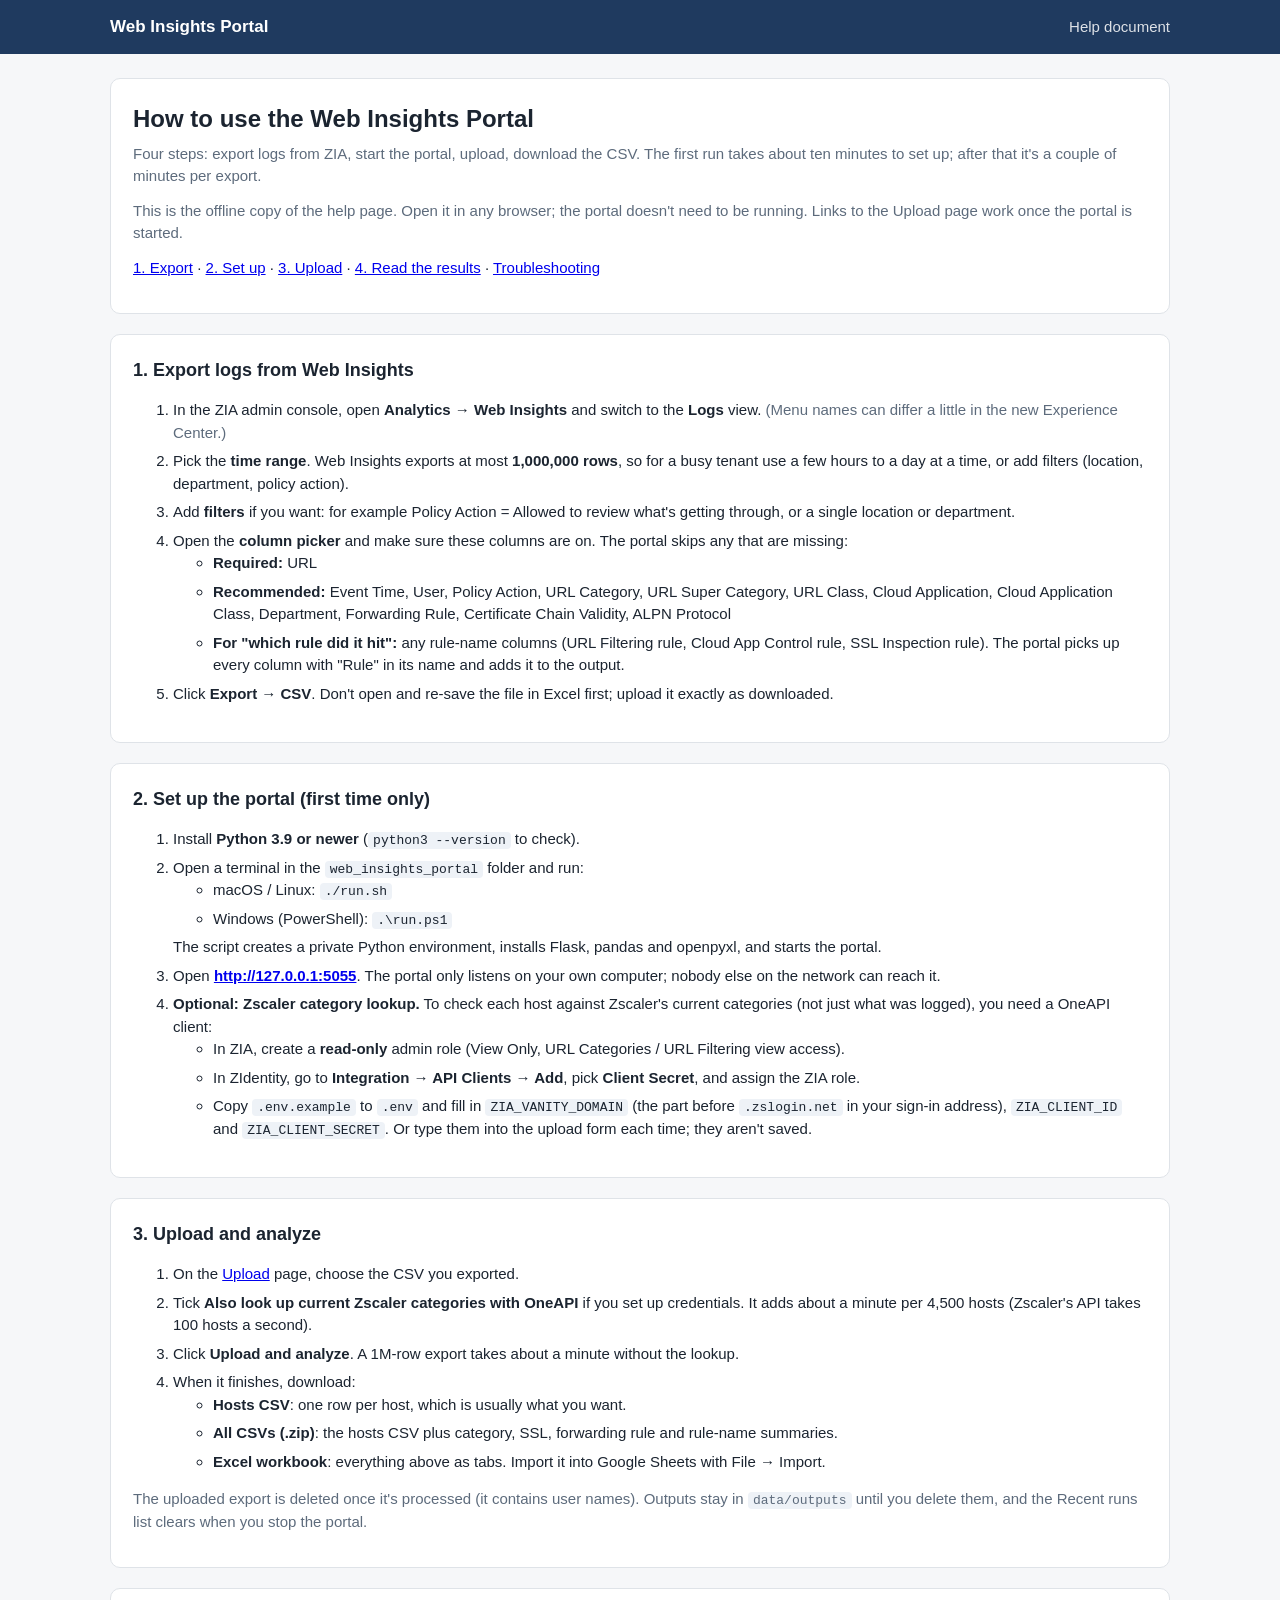
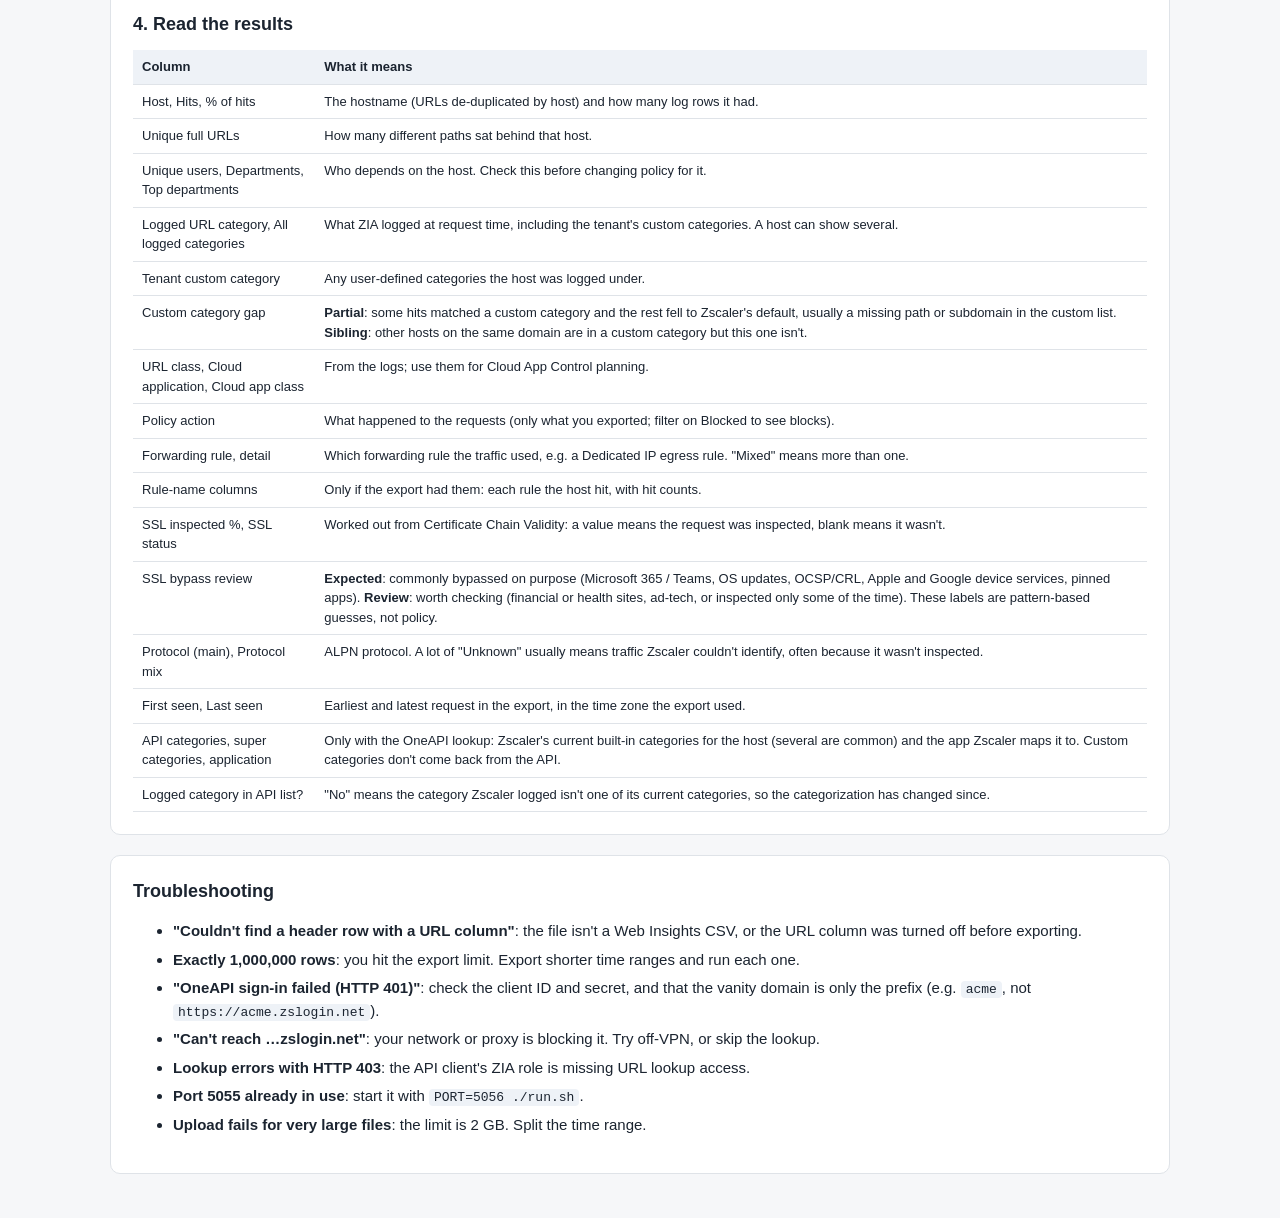
==== HELP.html @ 4c84ec96 "Web Insights Portal: categorize a ZIA Web Insights export Local Flask app that takes a ZIA Web Insig" ====
<!doctype html>
<html lang="en">
<head>
<meta charset="utf-8">
<meta name="viewport" content="width=device-width, initial-scale=1">
<title>Web Insights Portal Help</title>
<style>
  :root {
    --bg: #f6f7f9; --panel: #ffffff; --ink: #1b2430; --muted: #5d6b7c; --line: #dfe3e8;
    --brand: #1f3a5f; --brand-ink: #ffffff; --accent: #2f6fd6; --ok: #1e7a46; --warn: #a15c00; --err: #b3261e;
    --chip: #eef2f7;
  }
  @media (prefers-color-scheme: dark) {
    :root { --bg: #11161c; --panel: #19212a; --ink: #e6ebf1; --muted: #9aa8b8; --line: #2a3542;
            --brand: #24476f; --accent: #6ea2ff; --ok: #5cc98b; --warn: #f0b45a; --err: #ff8a80; --chip: #222d39; }
  }
  * { box-sizing: border-box; }
  body { margin: 0; background: var(--bg); color: var(--ink);
         font: 15px/1.5 -apple-system, BlinkMacSystemFont, "Segoe UI", Roboto, Helvetica, Arial, sans-serif; }
  header { background: var(--brand); color: var(--brand-ink); }
  header .wrap { display: flex; align-items: center; gap: 24px; padding: 14px 20px; }
  header a { color: var(--brand-ink); text-decoration: none; opacity: .85; }
  header a:hover, header a.on { opacity: 1; text-decoration: underline; }
  header .name { font-weight: 650; font-size: 17px; opacity: 1; margin-right: auto; }
  .wrap { max-width: 1100px; margin: 0 auto; padding: 24px 20px; }
  .panel { background: var(--panel); border: 1px solid var(--line); border-radius: 10px; padding: 22px; margin-bottom: 20px; }
  h1 { font-size: 24px; margin: 0 0 6px; } h2 { font-size: 18px; margin: 0 0 12px; } h3 { font-size: 15px; margin: 18px 0 6px; }
  p { margin: 0 0 12px; } .muted { color: var(--muted); }
  label { display: block; font-weight: 600; margin: 14px 0 6px; }
  input[type=text], input[type=password] { width: 100%; padding: 9px 10px; border: 1px solid var(--line); border-radius: 6px;
         background: var(--bg); color: var(--ink); font: inherit; }
  input[type=file] { font: inherit; }
  .check { display: flex; gap: 10px; align-items: flex-start; font-weight: 500; }
  .check input { margin-top: 4px; }
  button, .btn { display: inline-block; background: var(--accent); color: #fff; border: 0; border-radius: 6px; padding: 10px 18px;
         font: inherit; font-weight: 600; cursor: pointer; text-decoration: none; }
  .btn.secondary { background: var(--chip); color: var(--ink); border: 1px solid var(--line); }
  .grid { display: grid; grid-template-columns: repeat(auto-fit, minmax(170px, 1fr)); gap: 12px; }
  .stat { background: var(--chip); border-radius: 8px; padding: 12px 14px; }
  .stat b { display: block; font-size: 22px; } .stat span { color: var(--muted); font-size: 13px; }
  .bar { height: 10px; background: var(--chip); border-radius: 6px; overflow: hidden; }
  .bar div { height: 100%; background: var(--accent); width: 0; transition: width .4s; }
  .note { border-left: 4px solid var(--warn); background: var(--chip); padding: 10px 14px; border-radius: 4px; margin: 12px 0; }
  .note.err { border-color: var(--err); } .note.ok { border-color: var(--ok); }
  .table-wrap { overflow-x: auto; }
  table { border-collapse: collapse; width: 100%; font-size: 13px; }
  th, td { text-align: left; padding: 7px 9px; border-bottom: 1px solid var(--line); vertical-align: top; }
  th { background: var(--chip); position: sticky; top: 0; }
  td.num { text-align: right; font-variant-numeric: tabular-nums; }
  code { background: var(--chip); padding: 1px 5px; border-radius: 4px; font-size: 13px; }
  ol li, ul li { margin-bottom: 6px; }
  details summary { cursor: pointer; font-weight: 600; margin: 10px 0; }
  .row { display: flex; gap: 10px; flex-wrap: wrap; align-items: center; }
  @media (max-width: 640px) { header .wrap { flex-wrap: wrap; gap: 12px; } .wrap { padding: 16px; } }
</style>
</head>
<body>
<header><div class="wrap">
  <a class="name" href="http://127.0.0.1:5055/">Web Insights Portal</a>
  <span style="opacity:.85">Help document</span>
</div></header>
<main class="wrap">

<div class="panel">
  <h1>How to use the Web Insights Portal</h1>
  <p class="muted">Four steps: export logs from ZIA, start the portal, upload, download the CSV. The first run takes about
  ten minutes to set up; after that it's a couple of minutes per export.</p>
  <p class="muted">This is the offline copy of the help page. Open it in any browser; the portal doesn't need to be running. Links to the Upload page work once the portal is started.</p>
  <p><a href="#export">1. Export</a> · <a href="#setup">2. Set up</a> · <a href="#run">3. Upload</a> ·
     <a href="#read">4. Read the results</a> · <a href="#trouble">Troubleshooting</a></p>
</div>

<div class="panel" id="export">
  <h2>1. Export logs from Web Insights</h2>
  <ol>
    <li>In the ZIA admin console, open <b>Analytics → Web Insights</b> and switch to the <b>Logs</b> view.
      <span class="muted">(Menu names can differ a little in the new Experience Center.)</span></li>
    <li>Pick the <b>time range</b>. Web Insights exports at most <b>1,000,000 rows</b>, so for a busy tenant use a few
      hours to a day at a time, or add filters (location, department, policy action).</li>
    <li>Add <b>filters</b> if you want: for example Policy Action = Allowed to review what's getting through, or a
      single location or department.</li>
    <li>Open the <b>column picker</b> and make sure these columns are on. The portal skips any that are missing:
      <ul>
        <li><b>Required:</b> URL</li>
        <li><b>Recommended:</b> Event Time, User, Policy Action, URL Category, URL Super Category, URL Class,
          Cloud Application, Cloud Application Class, Department, Forwarding Rule, Certificate Chain Validity, ALPN Protocol</li>
        <li><b>For "which rule did it hit":</b> any rule-name columns (URL Filtering rule, Cloud App Control rule,
          SSL Inspection rule). The portal picks up every column with "Rule" in its name and adds it to the output.</li>
      </ul></li>
    <li>Click <b>Export → CSV</b>. Don't open and re-save the file in Excel first; upload it exactly as downloaded.</li>
  </ol>
</div>

<div class="panel" id="setup">
  <h2>2. Set up the portal (first time only)</h2>
  <ol>
    <li>Install <b>Python 3.9 or newer</b> (<code>python3 --version</code> to check).</li>
    <li>Open a terminal in the <code>web_insights_portal</code> folder and run:
      <ul><li>macOS / Linux: <code>./run.sh</code></li>
          <li>Windows (PowerShell): <code>.\run.ps1</code></li></ul>
      The script creates a private Python environment, installs Flask, pandas and openpyxl, and starts the portal.</li>
    <li>Open <b><a href="http://127.0.0.1:5055">http://127.0.0.1:5055</a></b>. The portal only listens on your own
      computer; nobody else on the network can reach it.</li>
    <li><b>Optional: Zscaler category lookup.</b> To check each host against Zscaler's current categories (not just what
      was logged), you need a OneAPI client:
      <ul>
        <li>In ZIA, create a <b>read-only</b> admin role (View Only, URL Categories / URL Filtering view access).</li>
        <li>In ZIdentity, go to <b>Integration → API Clients → Add</b>, pick <b>Client Secret</b>, and assign the ZIA role.</li>
        <li>Copy <code>.env.example</code> to <code>.env</code> and fill in <code>ZIA_VANITY_DOMAIN</code> (the part before
          <code>.zslogin.net</code> in your sign-in address), <code>ZIA_CLIENT_ID</code> and <code>ZIA_CLIENT_SECRET</code>.
          Or type them into the upload form each time; they aren't saved.</li>
      </ul></li>
  </ol>
</div>

<div class="panel" id="run">
  <h2>3. Upload and analyze</h2>
  <ol>
    <li>On the <a href="http://127.0.0.1:5055/">Upload</a> page, choose the CSV you exported.</li>
    <li>Tick <b>Also look up current Zscaler categories with OneAPI</b> if you set up credentials. It adds about a minute
      per 4,500 hosts (Zscaler's API takes 100 hosts a second).</li>
    <li>Click <b>Upload and analyze</b>. A 1M-row export takes about a minute without the lookup.</li>
    <li>When it finishes, download:
      <ul><li><b>Hosts CSV</b>: one row per host, which is usually what you want.</li>
          <li><b>All CSVs (.zip)</b>: the hosts CSV plus category, SSL, forwarding rule and rule-name summaries.</li>
          <li><b>Excel workbook</b>: everything above as tabs. Import it into Google Sheets with File → Import.</li></ul></li>
  </ol>
  <p class="muted">The uploaded export is deleted once it's processed (it contains user names). Outputs stay in
  <code>data/outputs</code> until you delete them, and the Recent runs list clears when you stop the portal.</p>
</div>

<div class="panel" id="read">
  <h2>4. Read the results</h2>
  <div class="table-wrap"><table>
    <tr><th>Column</th><th>What it means</th></tr>
    <tr><td>Host, Hits, % of hits</td><td>The hostname (URLs de-duplicated by host) and how many log rows it had.</td></tr>
    <tr><td>Unique full URLs</td><td>How many different paths sat behind that host.</td></tr>
    <tr><td>Unique users, Departments, Top departments</td><td>Who depends on the host. Check this before changing policy for it.</td></tr>
    <tr><td>Logged URL category, All logged categories</td><td>What ZIA logged at request time, including the tenant's custom categories. A host can show several.</td></tr>
    <tr><td>Tenant custom category</td><td>Any user-defined categories the host was logged under.</td></tr>
    <tr><td>Custom category gap</td><td><b>Partial</b>: some hits matched a custom category and the rest fell to Zscaler's default, usually a missing path or subdomain in the custom list. <b>Sibling</b>: other hosts on the same domain are in a custom category but this one isn't.</td></tr>
    <tr><td>URL class, Cloud application, Cloud app class</td><td>From the logs; use them for Cloud App Control planning.</td></tr>
    <tr><td>Policy action</td><td>What happened to the requests (only what you exported; filter on Blocked to see blocks).</td></tr>
    <tr><td>Forwarding rule, detail</td><td>Which forwarding rule the traffic used, e.g. a Dedicated IP egress rule. "Mixed" means more than one.</td></tr>
    <tr><td>Rule-name columns</td><td>Only if the export had them: each rule the host hit, with hit counts.</td></tr>
    <tr><td>SSL inspected %, SSL status</td><td>Worked out from Certificate Chain Validity: a value means the request was inspected, blank means it wasn't.</td></tr>
    <tr><td>SSL bypass review</td><td><b>Expected</b>: commonly bypassed on purpose (Microsoft 365 / Teams, OS updates, OCSP/CRL, Apple and Google device services, pinned apps). <b>Review</b>: worth checking (financial or health sites, ad-tech, or inspected only some of the time). These labels are pattern-based guesses, not policy.</td></tr>
    <tr><td>Protocol (main), Protocol mix</td><td>ALPN protocol. A lot of "Unknown" usually means traffic Zscaler couldn't identify, often because it wasn't inspected.</td></tr>
    <tr><td>First seen, Last seen</td><td>Earliest and latest request in the export, in the time zone the export used.</td></tr>
    <tr><td>API categories, super categories, application</td><td>Only with the OneAPI lookup: Zscaler's current built-in categories for the host (several are common) and the app Zscaler maps it to. Custom categories don't come back from the API.</td></tr>
    <tr><td>Logged category in API list?</td><td>"No" means the category Zscaler logged isn't one of its current categories, so the categorization has changed since.</td></tr>
  </table></div>
</div>

<div class="panel" id="trouble">
  <h2>Troubleshooting</h2>
  <ul>
    <li><b>"Couldn't find a header row with a URL column"</b>: the file isn't a Web Insights CSV, or the URL column was
      turned off before exporting.</li>
    <li><b>Exactly 1,000,000 rows</b>: you hit the export limit. Export shorter time ranges and run each one.</li>
    <li><b>"OneAPI sign-in failed (HTTP 401)"</b>: check the client ID and secret, and that the vanity domain is only the
      prefix (e.g. <code>acme</code>, not <code>https://acme.zslogin.net</code>).</li>
    <li><b>"Can't reach …zslogin.net"</b>: your network or proxy is blocking it. Try off-VPN, or skip the lookup.</li>
    <li><b>Lookup errors with HTTP 403</b>: the API client's ZIA role is missing URL lookup access.</li>
    <li><b>Port 5055 already in use</b>: start it with <code>PORT=5056 ./run.sh</code>.</li>
    <li><b>Upload fails for very large files</b>: the limit is 2 GB. Split the time range.</li>
  </ul>
</div>

</main>
</body>
</html>
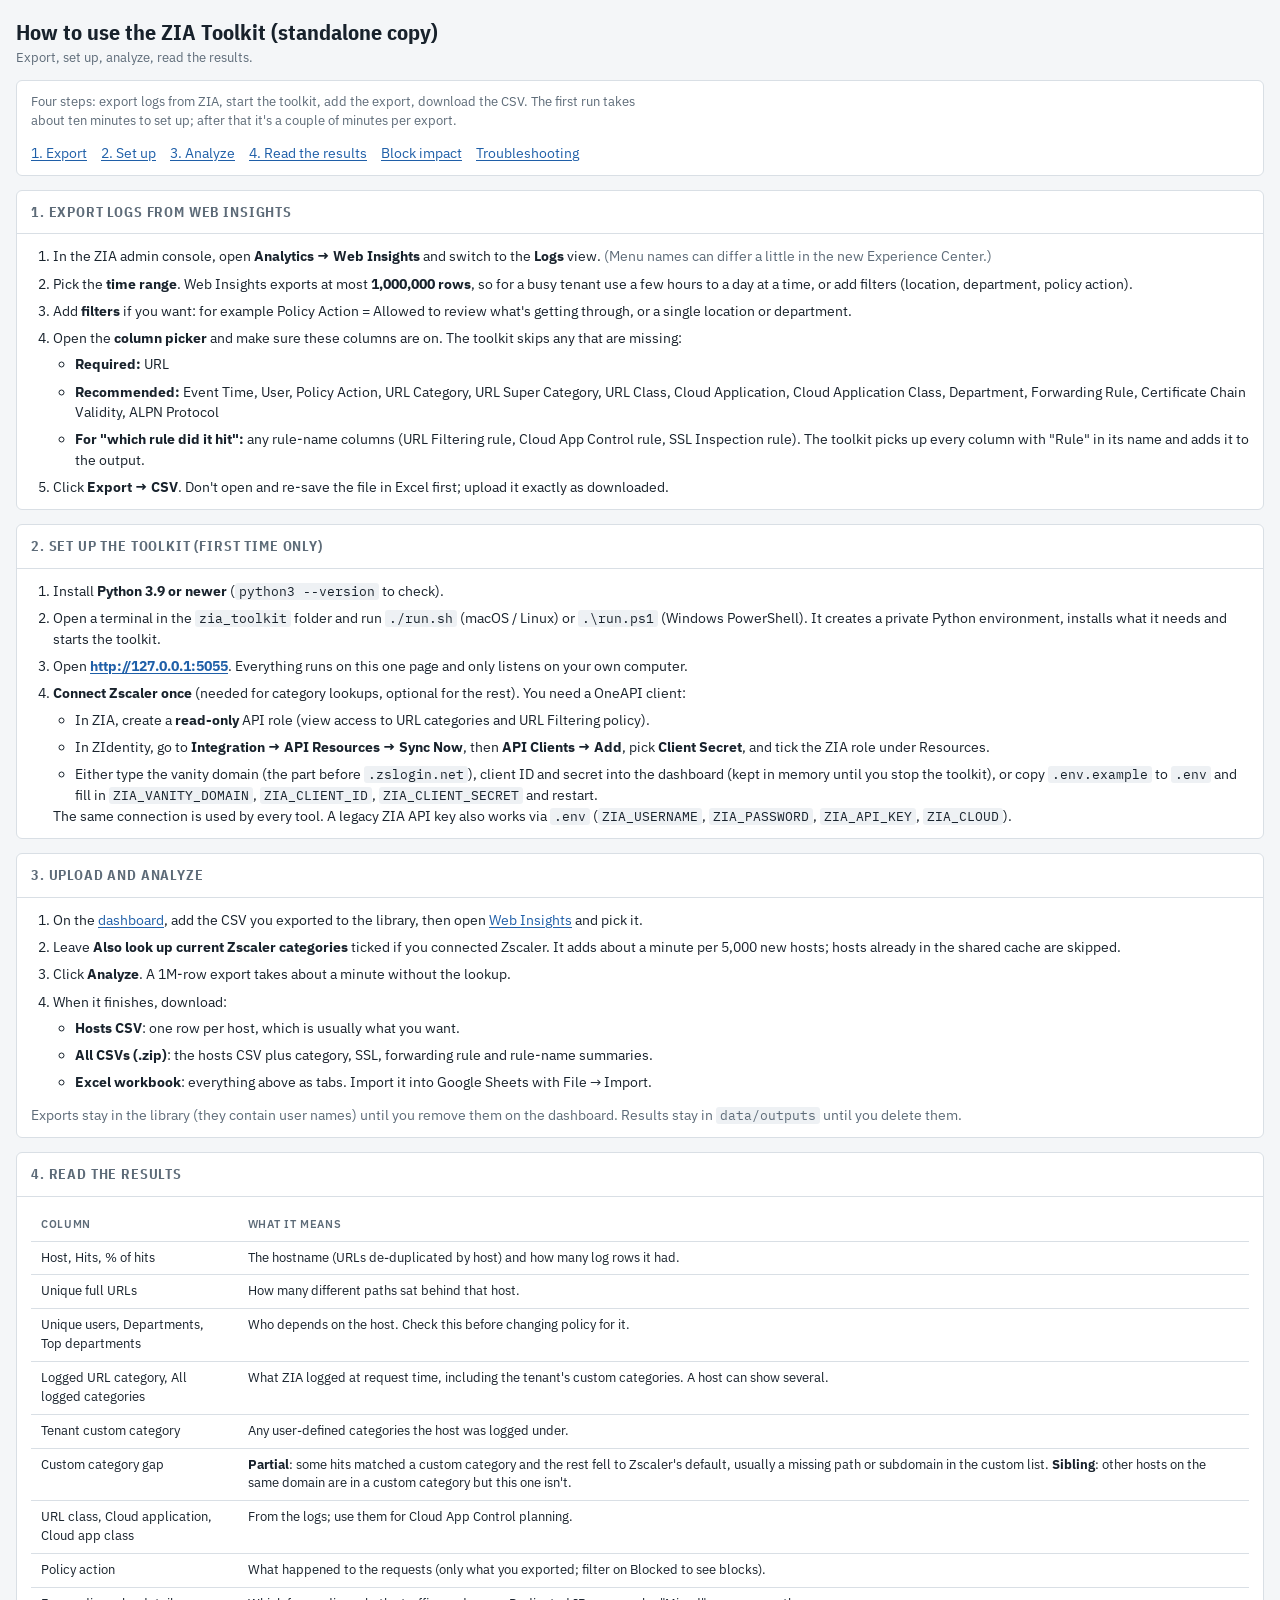
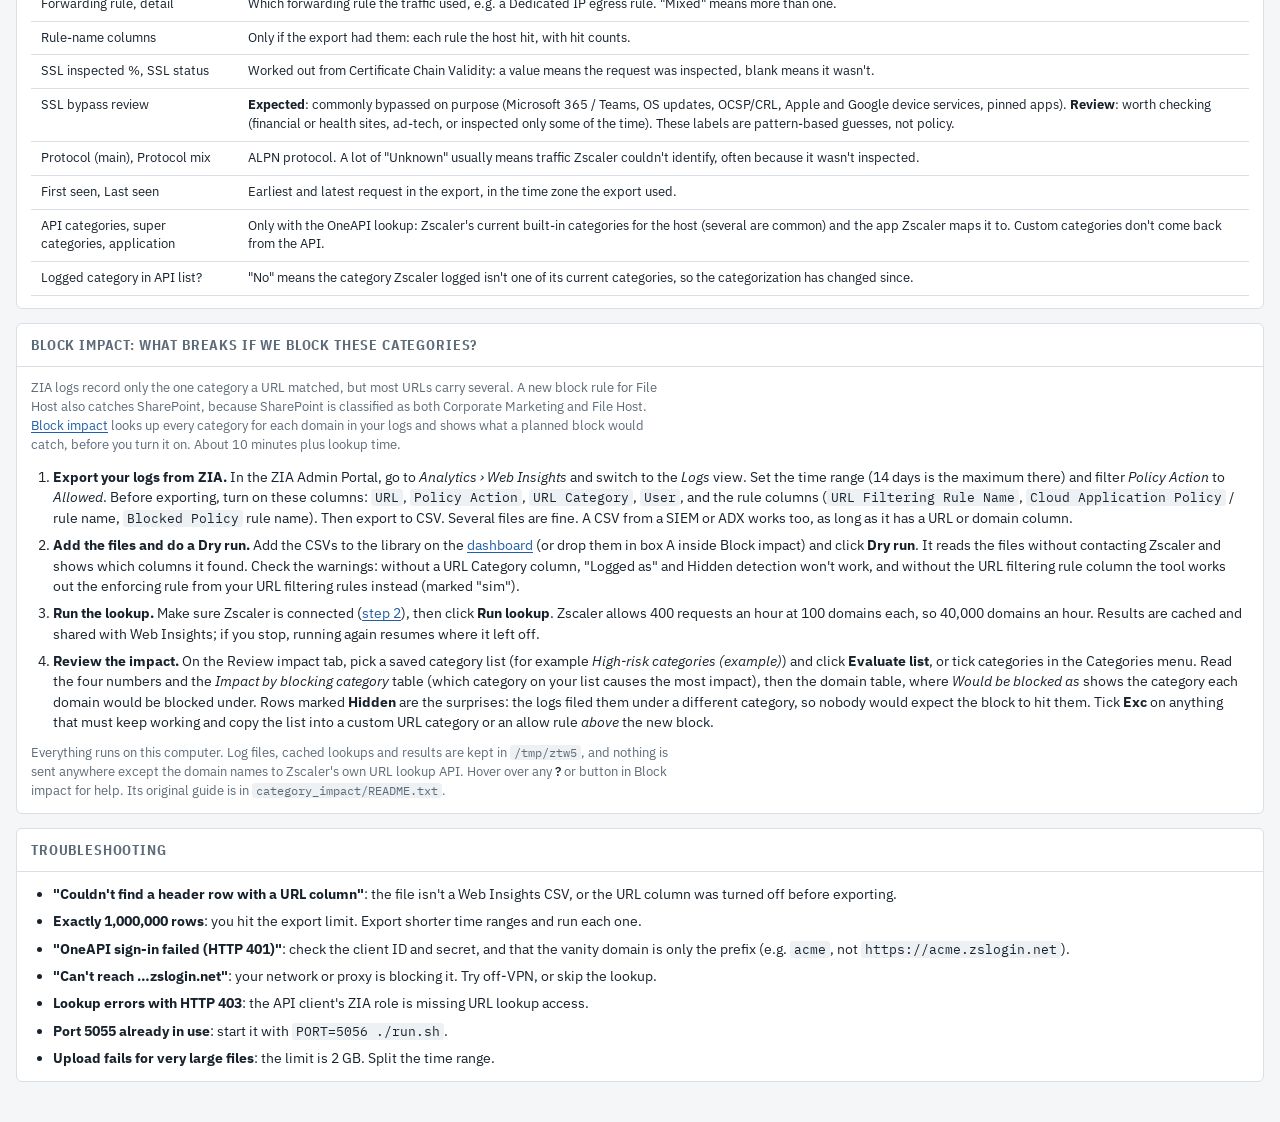
==== commit b28eff14: "ZIA Toolkit v2: one dashboard, shared credentials, exports and lookups Merge the Category Impact too" ====
--- a/HELP.html
+++ b/HELP.html
@@ -3,75 +3,286 @@
 <head>
 <meta charset="utf-8">
 <meta name="viewport" content="width=device-width, initial-scale=1">
-<title>Web Insights Portal Help</title>
+<title>How to use | ZIA Toolkit</title>
+<link rel="stylesheet" href="https://fonts.googleapis.com/css2?family=IBM+Plex+Mono:wght@400;500&family=IBM+Plex+Sans:wght@400;500;600&family=IBM+Plex+Sans+Condensed:wght@600&display=swap">
 <style>
-  :root {
-    --bg: #f6f7f9; --panel: #ffffff; --ink: #1b2430; --muted: #5d6b7c; --line: #dfe3e8;
-    --brand: #1f3a5f; --brand-ink: #ffffff; --accent: #2f6fd6; --ok: #1e7a46; --warn: #a15c00; --err: #b3261e;
-    --chip: #eef2f7;
-  }
-  @media (prefers-color-scheme: dark) {
-    :root { --bg: #11161c; --panel: #19212a; --ink: #e6ebf1; --muted: #9aa8b8; --line: #2a3542;
-            --brand: #24476f; --accent: #6ea2ff; --ok: #5cc98b; --warn: #f0b45a; --err: #ff8a80; --chip: #222d39; }
-  }
-  * { box-sizing: border-box; }
-  body { margin: 0; background: var(--bg); color: var(--ink);
-         font: 15px/1.5 -apple-system, BlinkMacSystemFont, "Segoe UI", Roboto, Helvetica, Arial, sans-serif; }
-  header { background: var(--brand); color: var(--brand-ink); }
-  header .wrap { display: flex; align-items: center; gap: 24px; padding: 14px 20px; }
-  header a { color: var(--brand-ink); text-decoration: none; opacity: .85; }
-  header a:hover, header a.on { opacity: 1; text-decoration: underline; }
-  header .name { font-weight: 650; font-size: 17px; opacity: 1; margin-right: auto; }
-  .wrap { max-width: 1100px; margin: 0 auto; padding: 24px 20px; }
-  .panel { background: var(--panel); border: 1px solid var(--line); border-radius: 10px; padding: 22px; margin-bottom: 20px; }
-  h1 { font-size: 24px; margin: 0 0 6px; } h2 { font-size: 18px; margin: 0 0 12px; } h3 { font-size: 15px; margin: 18px 0 6px; }
-  p { margin: 0 0 12px; } .muted { color: var(--muted); }
-  label { display: block; font-weight: 600; margin: 14px 0 6px; }
-  input[type=text], input[type=password] { width: 100%; padding: 9px 10px; border: 1px solid var(--line); border-radius: 6px;
-         background: var(--bg); color: var(--ink); font: inherit; }
-  input[type=file] { font: inherit; }
-  .check { display: flex; gap: 10px; align-items: flex-start; font-weight: 500; }
-  .check input { margin-top: 4px; }
-  button, .btn { display: inline-block; background: var(--accent); color: #fff; border: 0; border-radius: 6px; padding: 10px 18px;
-         font: inherit; font-weight: 600; cursor: pointer; text-decoration: none; }
-  .btn.secondary { background: var(--chip); color: var(--ink); border: 1px solid var(--line); }
-  .grid { display: grid; grid-template-columns: repeat(auto-fit, minmax(170px, 1fr)); gap: 12px; }
-  .stat { background: var(--chip); border-radius: 8px; padding: 12px 14px; }
-  .stat b { display: block; font-size: 22px; } .stat span { color: var(--muted); font-size: 13px; }
-  .bar { height: 10px; background: var(--chip); border-radius: 6px; overflow: hidden; }
-  .bar div { height: 100%; background: var(--accent); width: 0; transition: width .4s; }
-  .note { border-left: 4px solid var(--warn); background: var(--chip); padding: 10px 14px; border-radius: 4px; margin: 12px 0; }
-  .note.err { border-color: var(--err); } .note.ok { border-color: var(--ok); }
-  .table-wrap { overflow-x: auto; }
-  table { border-collapse: collapse; width: 100%; font-size: 13px; }
-  th, td { text-align: left; padding: 7px 9px; border-bottom: 1px solid var(--line); vertical-align: top; }
-  th { background: var(--chip); position: sticky; top: 0; }
-  td.num { text-align: right; font-variant-numeric: tabular-nums; }
-  code { background: var(--chip); padding: 1px 5px; border-radius: 4px; font-size: 13px; }
-  ol li, ul li { margin-bottom: 6px; }
-  details summary { cursor: pointer; font-weight: 600; margin: 10px 0; }
-  .row { display: flex; gap: 10px; flex-wrap: wrap; align-items: center; }
-  @media (max-width: 640px) { header .wrap { flex-wrap: wrap; gap: 12px; } .wrap { padding: 16px; } }
+/* Layout: operator console. Run tab = setup column + live run panel.
+   Results tab = category rail (what you plan to block) + impact table (what breaks). */
+:root{
+  --bg:#f4f6f8; --panel:#ffffff; --line:#d9dfe5; --fg:#18222c; --muted:#5d6b78;
+  --accent:#1f5fa8; --accent-soft:#e3edf8; --on-accent:#ffffff;
+  --block:#b42323; --block-soft:#fbe7e7;
+  --warn:#9a5b00; --warn-soft:#fdf0d8;
+  --ok:#23704a; --ok-soft:#e2f2e9;
+  --chip:#eef1f4; --console:#0f141a; --console-fg:#cdd6df;
+  --f-ui:"IBM Plex Sans",system-ui,-apple-system,"Segoe UI",sans-serif;
+  --f-head:"IBM Plex Sans Condensed","IBM Plex Sans",system-ui,sans-serif;
+  --f-mono:"IBM Plex Mono",ui-monospace,SFMono-Regular,Menlo,Consolas,monospace;
+  color-scheme:light;
+}
+@media (prefers-color-scheme: dark){:root{
+  --bg:#0f141a; --panel:#161d25; --line:#2a3440; --fg:#e3e9ef; --muted:#93a1ae;
+  --accent:#6aa6ec; --accent-soft:#1a2c42; --on-accent:#0f141a;
+  --block:#f07b7b; --block-soft:#3a1d20;
+  --warn:#f0b452; --warn-soft:#3a2c14;
+  --ok:#6ccc98; --ok-soft:#173326; --chip:#212a34; --console:#0a0e12; --console-fg:#cdd6df;
+  color-scheme:dark}}
+*{box-sizing:border-box}
+[hidden]{display:none!important}
+html,body{margin:0}
+body{background:var(--bg);color:var(--fg);font-family:var(--f-ui);font-size:14px;line-height:1.45;padding:16px max(16px,env(safe-area-inset-right)) 40px max(16px,env(safe-area-inset-left))}
+button,input,select,textarea{font:inherit;color:inherit}
+:focus-visible{outline:2px solid var(--accent);outline-offset:2px}
+code{font-family:var(--f-mono);font-size:.92em}
+.wrap{max-width:1600px;margin:0 auto;display:grid;gap:14px}
+header{display:flex;flex-wrap:wrap;align-items:center;gap:10px 18px;justify-content:space-between}
+h1{font-family:var(--f-head);font-size:22px;margin:0}
+.meta{color:var(--muted);font-size:12.5px}
+.meta b{color:var(--fg);font-weight:500}
+.tabs{display:flex;gap:2px;border-bottom:1px solid var(--line)}
+.tab{border:0;background:none;padding:9px 16px;cursor:pointer;color:var(--muted);font-weight:500;border-bottom:2px solid transparent;margin-bottom:-1px}
+.tab[aria-selected="true"]{color:var(--fg);border-bottom-color:var(--accent)}
+.tab .dot{display:inline-block;width:7px;height:7px;border-radius:50%;background:var(--accent);margin-left:6px;vertical-align:1px}
+.btn{border:1px solid var(--line);background:var(--panel);padding:7px 13px;border-radius:5px;cursor:pointer;white-space:nowrap;text-decoration:none;display:inline-flex;align-items:center;gap:6px}
+.btn:hover{border-color:var(--accent)}
+.btn:disabled{opacity:.5;cursor:not-allowed}
+.btn.primary{background:var(--accent);border-color:var(--accent);color:var(--on-accent);font-weight:500}
+.btn.danger{color:var(--block)}
+.btn.small{padding:3px 9px;font-size:12.5px}
+.actions{display:flex;gap:8px;flex-wrap:wrap;align-items:center}
+.panel{background:var(--panel);border:1px solid var(--line);border-radius:6px;min-width:0}
+.ph{padding:11px 14px;border-bottom:1px solid var(--line);display:flex;justify-content:space-between;align-items:center;gap:8px;flex-wrap:wrap}
+.ph h2{font-family:var(--f-head);font-size:14px;margin:0;text-transform:uppercase;letter-spacing:.06em;color:var(--muted)}
+.ph h2 .n{color:var(--accent);margin-right:6px}
+.pb{padding:12px 14px;display:grid;gap:12px}
+.input{width:100%;border:1px solid var(--line);border-radius:5px;padding:7px 9px;background:var(--bg)}
+.field{display:grid;gap:4px}
+.field label{font-size:12.5px;color:var(--muted);font-weight:500}
+.field small{color:var(--muted);font-size:12px}
+.grid2{display:grid;grid-template-columns:repeat(2,minmax(0,1fr));gap:10px}
+@media (max-width:560px){.grid2{grid-template-columns:minmax(0,1fr)}}
+.seg{display:inline-flex;border:1px solid var(--line);border-radius:5px;overflow:hidden}
+.seg button{border:0;background:var(--panel);padding:6px 12px;cursor:pointer}
+.seg button[aria-pressed="true"]{background:var(--accent);color:var(--on-accent)}
+.note{font-size:12.5px;padding:8px 10px;border-radius:5px;background:var(--accent-soft);color:var(--fg)}
+.note.ok{background:var(--ok-soft)}
+.note.err{background:var(--block-soft);color:var(--block)}
+.note.warn{background:var(--warn-soft)}
+details summary{cursor:pointer;color:var(--muted);font-size:13px}
+details[open] summary{margin-bottom:10px}
+.check{display:inline-flex;gap:7px;align-items:center;font-size:13px;cursor:pointer}
+
+/* run tab */
+.runlayout{display:grid;grid-template-columns:minmax(0,1fr) minmax(0,1.1fr);gap:14px;align-items:start}
+@media (max-width:960px){.runlayout{grid-template-columns:minmax(0,1fr)}}
+.setup{display:grid;gap:14px}
+.drop{border:1.5px dashed var(--line);border-radius:6px;padding:18px;text-align:center;color:var(--muted);cursor:pointer}
+.drop.over{border-color:var(--accent);background:var(--accent-soft);color:var(--fg)}
+.drop b{color:var(--fg)}
+.files{display:grid}
+.file{display:grid;grid-template-columns:auto minmax(0,1fr) auto auto;gap:10px;align-items:center;padding:7px 0;border-bottom:1px solid var(--line);font-size:13px}
+.file:last-child{border-bottom:0}
+.file .fn{font-family:var(--f-mono);font-size:12.5px;overflow-wrap:anywhere}
+.file .sz{color:var(--muted);font-variant-numeric:tabular-nums;font-size:12px}
+.file .x{border:0;background:none;cursor:pointer;color:var(--muted);font-size:16px;padding:0 4px}
+.file .x:hover{color:var(--block)}
+.hdr-right{display:flex;gap:12px;align-items:center;flex-wrap:wrap}
+.conn{font-size:12px;font-weight:600;padding:3px 9px;border-radius:3px;background:var(--chip);color:var(--muted)}
+.conn.ok{background:var(--ok-soft);color:var(--ok)}
+.conn.bad{background:var(--block-soft);color:var(--block)}
+#upErr{display:grid;gap:4px}
+#upErr .x2{justify-self:start}
+.evrow{display:flex;flex-wrap:wrap;gap:12px}
+textarea.input{font-family:var(--f-mono);font-size:12.5px;resize:vertical}
+.setreport{font-size:12.5px;display:grid;gap:6px}
+.setreport .grp{display:flex;flex-wrap:wrap;gap:4px;align-items:center}
+.setreport .grp>span:first-child{color:var(--muted);margin-right:4px;min-width:150px}
+.chip.p1{box-shadow:inset 0 0 0 1px currentColor}
+.chip.pol{background:var(--accent-soft);color:var(--fg);max-width:300px;overflow:hidden;text-overflow:ellipsis}
+.chip.pol i{font-style:normal;color:var(--muted);margin-right:3px}
+.chip.pol.cloud{background:var(--ok-soft)}
+.chip[data-polkey]{cursor:pointer}
+.chip[data-polkey]:hover{box-shadow:inset 0 0 0 1px var(--accent)}
+.act{font-weight:600;font-size:10.5px;text-transform:uppercase;letter-spacing:.04em;margin-left:5px}
+.act-allow{color:var(--ok)} .act-block{color:var(--block)} .act-caution,.act-isolate{color:var(--warn)}
+.cat .sup{color:var(--muted);font-size:11px}
+.flag.prim{background:var(--chip);color:var(--muted);text-transform:none;font-weight:500;letter-spacing:0;margin-left:4px}
+.tip{display:inline-flex;align-items:center;justify-content:center;width:16px;height:16px;border-radius:50%;background:var(--chip);color:var(--muted);font:600 11px/1 var(--f-ui);cursor:help;vertical-align:1px;margin-left:4px;text-transform:none;letter-spacing:0;flex:none}
+.tip:hover,.tip:focus-visible{background:var(--accent);color:var(--on-accent)}
+.tip.demo{cursor:default}
+#tipBox{position:fixed;z-index:50;max-width:320px;background:var(--fg);color:var(--bg);font:400 12.5px/1.45 var(--f-ui);padding:8px 10px;border-radius:5px;box-shadow:0 4px 18px rgba(0,0,0,.25);pointer-events:none;text-transform:none;letter-spacing:0}
+.guide{padding:0}
+.guide summary{padding:12px 14px;cursor:pointer;display:flex;gap:12px;align-items:baseline;flex-wrap:wrap;list-style:none}
+.guide summary::-webkit-details-marker{display:none}
+.guide summary::before{content:"▸";color:var(--accent);transition:transform .15s}
+.guide[open] summary::before{transform:rotate(90deg)}
+.guide .gt{font-family:var(--f-head);font-size:16px}
+.gbody{padding:0 14px 14px;display:grid;gap:10px;border-top:1px solid var(--line);padding-top:12px}
+.steps{margin:0;padding-left:22px;display:grid;gap:8px;max-width:110ch}
+.steps li{padding-left:4px}
+.steps code{background:var(--chip);padding:0 4px;border-radius:3px}
+.next{display:flex;gap:12px;align-items:center;flex-wrap:wrap;padding:10px 14px;border-radius:6px;background:var(--accent-soft);border:1px solid var(--accent);font-size:14px}
+.next .lead{font-family:var(--f-head);font-size:13px;text-transform:uppercase;letter-spacing:.06em;color:var(--accent);flex:none}
+.next.warn{background:var(--warn-soft);border-color:var(--warn)}
+.next.warn .lead{color:var(--warn)}
+.next .btn{margin-left:auto}
+.colwarn{display:grid;gap:4px}
+.bybc{border-bottom:1px solid var(--line);padding:10px 14px;display:grid;gap:6px}
+.bybc-h{display:flex;gap:10px;align-items:baseline;flex-wrap:wrap}
+.bybc-h .lbl{font-size:12px;color:var(--muted);text-transform:uppercase;letter-spacing:.06em;font-weight:600}
+table.bt{font-size:12.5px}
+table.bt th{position:static;cursor:default;padding:5px 8px}
+table.bt td{padding:5px 8px;font-variant-numeric:tabular-nums}
+table.bt tbody tr{cursor:pointer}
+table.bt tbody tr:hover td{background:var(--chip)}
+table.bt tbody tr.sel td{background:var(--block-soft)}
+.bshare{display:inline-block;width:60px;height:6px;background:var(--chip);border-radius:3px;margin-left:6px;vertical-align:1px;overflow:hidden}
+.bshare i{display:block;height:100%;background:var(--block)}
+.also{color:var(--muted);font-size:11.5px}
+.manual{display:grid;gap:3px;font-size:13px}
+.manual small{color:var(--muted);font-size:12px;max-width:70ch}
+.link{color:var(--accent);text-decoration:underline;text-underline-offset:2px;cursor:pointer;width:fit-content}
+.link:hover{text-decoration-thickness:2px}
+label.btn{cursor:pointer}
+.upbar{height:4px;background:var(--chip);border-radius:2px;overflow:hidden}
+.upbar i{display:block;height:100%;background:var(--accent);width:0}
+.runpanel{position:sticky;top:12px}
+.phase{display:flex;gap:10px;align-items:baseline;flex-wrap:wrap}
+.phase .big{font-family:var(--f-head);font-size:20px}
+.pill{font-size:11px;font-weight:600;letter-spacing:.06em;text-transform:uppercase;padding:2px 8px;border-radius:3px;background:var(--chip);color:var(--muted)}
+.pill.run{background:var(--accent-soft);color:var(--accent)}
+.pill.ok{background:var(--ok-soft);color:var(--ok)}
+.pill.err{background:var(--block-soft);color:var(--block)}
+.pill.wait{background:var(--warn-soft);color:var(--warn)}
+.bar{height:10px;background:var(--chip);border-radius:5px;overflow:hidden}
+.bar i{display:block;height:100%;background:var(--accent);transition:width .4s}
+.bar.indet i{width:30%!important;animation:slide 1.2s ease-in-out infinite}
+@keyframes slide{0%{margin-left:-30%}100%{margin-left:100%}}
+.kv{display:grid;grid-template-columns:repeat(3,minmax(0,1fr));gap:10px}
+.kv div{background:var(--bg);border-radius:5px;padding:8px 10px}
+.kv .k{font-size:11px;text-transform:uppercase;letter-spacing:.06em;color:var(--muted)}
+.kv .v{font-family:var(--f-head);font-size:18px;font-variant-numeric:tabular-nums}
+.console{background:var(--console);color:var(--console-fg);font-family:var(--f-mono);font-size:12px;border-radius:5px;padding:10px 12px;height:280px;overflow:auto;white-space:pre-wrap;overflow-wrap:anywhere}
+.cols{font-size:12.5px;display:grid;gap:4px}
+.cols code{background:var(--chip);padding:1px 5px;border-radius:3px}
+
+/* results tab */
+.main{display:grid;grid-template-columns:minmax(0,1fr);gap:14px;align-items:start}
+@media (max-width:860px){.main{grid-template-columns:minmax(0,1fr)}}
+.rail .ph{display:grid}
+.catlist{max-height:min(60vh,520px);overflow:auto}
+.dd{position:relative}
+.ddcount{background:var(--block-soft);color:var(--block);border-radius:3px;padding:0 6px;font-size:12px;font-weight:600}
+.ddcount:empty{display:none}
+.ddpanel{position:absolute;z-index:30;top:calc(100% + 6px);left:0;width:min(380px,calc(100vw - 32px));box-shadow:0 10px 30px rgba(0,0,0,.25);overflow:hidden}
+.ddhead{display:grid;grid-template-columns:minmax(0,1fr) auto;gap:8px;padding:10px;border-bottom:1px solid var(--line)}
+.ddfoot{display:flex;justify-content:space-between;gap:8px;padding:8px 10px;border-top:1px solid var(--line)}
+.cat{display:grid;grid-template-columns:auto minmax(0,1fr) auto;gap:4px 10px;align-items:center;padding:7px 12px;border-bottom:1px solid var(--line);cursor:pointer}
+.cat:hover{background:var(--chip)}
+.cat.on{background:var(--block-soft)}
+.cat input{accent-color:var(--block);margin:0}
+.cat .nm{overflow-wrap:anywhere}
+.cat .nm small{display:block;color:var(--muted);font-family:var(--f-mono);font-size:11px}
+.cat .ct{text-align:right;font-variant-numeric:tabular-nums;font-size:12.5px;color:var(--muted)}
+.cat .ct b{color:var(--fg);font-weight:500}
+.cat .cb{grid-column:2/4;height:3px;background:var(--chip);border-radius:2px;overflow:hidden}
+.cat .cb i{display:block;height:100%;background:var(--accent)}
+.cat.on .cb i{background:var(--block)}
+.custom-badge{font-size:10px;letter-spacing:.06em;text-transform:uppercase;color:var(--accent);font-weight:600;margin-left:4px}
+.sum{display:grid;grid-template-columns:repeat(4,minmax(0,1fr));gap:1px;background:var(--line);border-bottom:1px solid var(--line);border-radius:6px 6px 0 0;overflow:hidden}
+@media (max-width:620px){.sum{grid-template-columns:repeat(2,minmax(0,1fr))}}
+.stat{background:var(--panel);padding:12px 14px}
+.stat .k{font-size:11px;text-transform:uppercase;letter-spacing:.07em;color:var(--muted)}
+.stat .v{font-family:var(--f-head);font-size:26px;font-variant-numeric:tabular-nums;line-height:1.2}
+.stat .s{font-size:12px;color:var(--muted)}
+.stat.block .v{color:var(--block)} .stat.warn .v{color:var(--warn)}
+.blocking{padding:10px 14px;border-bottom:1px solid var(--line);display:flex;flex-wrap:wrap;gap:6px;align-items:center}
+.blocking .lbl{font-size:12px;color:var(--muted);margin-right:4px}
+.chip{display:inline-flex;align-items:center;gap:4px;font-size:12px;padding:2px 8px;border-radius:3px;background:var(--chip);white-space:nowrap}
+.chip.b{background:var(--block-soft);color:var(--block);font-weight:500}
+.chip.x{background:var(--accent-soft);color:var(--accent)}
+.chip.s{background:var(--warn-soft);color:var(--warn)}
+.chip button{border:0;background:none;cursor:pointer;padding:0 0 0 2px;color:inherit;font-size:14px;line-height:1}
+.tools{padding:10px 14px;display:flex;flex-wrap:wrap;gap:8px 14px;align-items:center;border-bottom:1px solid var(--line)}
+.tools > .input{max-width:260px}
+.tools > label{display:inline-flex;gap:6px;align-items:center;font-size:13px;color:var(--muted);cursor:pointer}
+.tools .num{width:70px}
+.tools .spacer{flex:1}
+.tablewrap{overflow-x:auto}
+table{width:100%;border-collapse:collapse;font-size:13px}
+th{position:sticky;top:0;background:var(--panel);text-align:left;font-weight:600;font-size:11px;text-transform:uppercase;letter-spacing:.06em;color:var(--muted);padding:8px 10px;border-bottom:1px solid var(--line);white-space:nowrap;cursor:pointer;user-select:none}
+th.n,td.n{text-align:right}
+th[aria-sort]::after{content:" ▾";color:var(--accent)}
+th[aria-sort="ascending"]::after{content:" ▴"}
+td{padding:7px 10px;border-bottom:1px solid var(--line);vertical-align:top}
+td.d{font-family:var(--f-mono);font-size:12px;overflow-wrap:anywhere;min-width:150px}
+#rows td{padding:7px 8px}
+#rows .chip{font-size:11.5px}
+td.n{font-variant-numeric:tabular-nums;white-space:nowrap}
+td .chips{display:flex;flex-wrap:wrap;gap:4px}
+tr.exc td{background:var(--ok-soft)}
+.flag{font-size:11px;font-weight:600;letter-spacing:.04em;text-transform:uppercase;padding:2px 6px;border-radius:3px;white-space:nowrap}
+.flag.hid{background:var(--warn-soft);color:var(--warn)}
+.flag.vis{background:var(--chip);color:var(--muted)}
+.flag.pend{background:var(--chip);color:var(--muted);font-style:italic;text-transform:none}
+.hitbar{display:inline-block;width:46px;height:6px;background:var(--chip);border-radius:3px;margin-left:6px;vertical-align:1px;overflow:hidden}
+.hitbar i{display:block;height:100%;background:var(--accent)}
+.foot{padding:9px 14px;color:var(--muted);font-size:12.5px;display:flex;flex-wrap:wrap;gap:8px;justify-content:space-between}
+.empty{padding:40px 14px;color:var(--muted);text-align:center}
+.help{font-size:13px;color:var(--muted);max-width:80ch;margin:0}
+.help b{color:var(--fg);font-weight:500}
+.copybox{width:100%;height:140px;font-family:var(--f-mono);font-size:12px;border:1px solid var(--line);background:var(--bg);border-radius:5px;padding:8px}
+.excbar{padding:10px 14px;border-top:1px solid var(--line);display:grid;gap:8px}
+.toast{position:fixed;left:50%;bottom:20px;transform:translateX(-50%);background:var(--fg);color:var(--bg);padding:8px 14px;border-radius:5px;font-size:13px;z-index:20;max-width:90vw}
+@media (prefers-reduced-motion: reduce){*{transition:none!important;animation:none!important}}
+
+/* ---- toolkit shell (shared by every page) ---- */
+.muted{color:var(--muted)}
+.toolnav{display:flex;flex-wrap:wrap;gap:2px;border-bottom:1px solid var(--line)}
+.toolnav a{padding:9px 16px;color:var(--muted);font-weight:500;text-decoration:none;border-bottom:2px solid transparent;margin-bottom:-1px}
+.toolnav a:hover{color:var(--fg)}
+.toolnav a[aria-current="page"]{color:var(--fg);border-bottom-color:var(--accent)}
+.pb p{margin:0}
+.pb ol,.pb ul{margin:0;padding-left:22px;display:grid;gap:7px}
+.pb ul ul,.pb li ul{margin-top:6px}
+.pb code,.ph code,.note code{background:var(--chip);padding:0 4px;border-radius:3px}
+.pb h3{font-family:var(--f-head);font-size:14px;margin:6px 0 0}
+.pb form{display:grid;gap:10px}
+.pb form.inline{display:inline-grid}
+.cards{display:grid;grid-template-columns:repeat(auto-fit,minmax(300px,1fr));gap:14px}
+.card{border:1px solid var(--line);border-radius:6px;padding:14px;display:grid;gap:10px;align-content:start;background:var(--bg)}
+.card h3{margin:0;font-family:var(--f-head);font-size:17px}
+.sum.free{border:1px solid var(--line);border-radius:6px}
+select.input{padding:8px 9px}
+input[type=file]{font:inherit;max-width:100%}
+.tablewrap td form{display:block}
+.tablewrap td.num,.tablewrap th.num{text-align:right;font-variant-numeric:tabular-nums}
+.trow{display:flex;gap:8px;flex-wrap:wrap;align-items:center}
+.help-toc{display:flex;flex-wrap:wrap;gap:6px 14px}
+a.btn{color:var(--fg)}
+a.btn.primary{color:var(--on-accent)}
+.next a.btn{color:var(--fg)}
+
 </style>
 </head>
 <body>
-<header><div class="wrap">
-  <a class="name" href="http://127.0.0.1:5055/">Web Insights Portal</a>
-  <span style="opacity:.85">Help document</span>
-</div></header>
-<main class="wrap">
-
-<div class="panel">
-  <h1>How to use the Web Insights Portal</h1>
-  <p class="muted">Four steps: export logs from ZIA, start the portal, upload, download the CSV. The first run takes about
-  ten minutes to set up; after that it's a couple of minutes per export.</p>
-  <p class="muted">This is the offline copy of the help page. Open it in any browser; the portal doesn't need to be running. Links to the Upload page work once the portal is started.</p>
-  <p><a href="#export">1. Export</a> · <a href="#setup">2. Set up</a> · <a href="#run">3. Upload</a> ·
-     <a href="#read">4. Read the results</a> · <a href="#trouble">Troubleshooting</a></p>
-</div>
+<div class="wrap">
+  
+  <header>
+    <div>
+      <h1>How to use the ZIA Toolkit (standalone copy)</h1>
+      <div class="meta">Export, set up, analyze, read the results.</div>
+    </div>
+    </header>
+
+<div class="panel"><div class="pb">
+  <p class="help">Four steps: export logs from ZIA, start the toolkit, add the export, download the CSV. The first run takes about ten minutes to set up; after that it's a couple of minutes per export.</p>
+  <div class="help-toc"><a class="link" href="#export">1. Export</a><a class="link" href="#setup">2. Set up</a><a class="link" href="#run">3. Analyze</a><a class="link" href="#read">4. Read the results</a><a class="link" href="#impact">Block impact</a><a class="link" href="#trouble">Troubleshooting</a></div>
+</div></div>
 
 <div class="panel" id="export">
-  <h2>1. Export logs from Web Insights</h2>
+  <div class="ph"><h2>1. Export logs from Web Insights</h2></div>
+  <div class="pb">
   <ol>
     <li>In the ZIA admin console, open <b>Analytics → Web Insights</b> and switch to the <b>Logs</b> view.
       <span class="muted">(Menu names can differ a little in the new Experience Center.)</span></li>
@@ -79,59 +290,60 @@
       hours to a day at a time, or add filters (location, department, policy action).</li>
     <li>Add <b>filters</b> if you want: for example Policy Action = Allowed to review what's getting through, or a
       single location or department.</li>
-    <li>Open the <b>column picker</b> and make sure these columns are on. The portal skips any that are missing:
+    <li>Open the <b>column picker</b> and make sure these columns are on. The toolkit skips any that are missing:
       <ul>
         <li><b>Required:</b> URL</li>
         <li><b>Recommended:</b> Event Time, User, Policy Action, URL Category, URL Super Category, URL Class,
           Cloud Application, Cloud Application Class, Department, Forwarding Rule, Certificate Chain Validity, ALPN Protocol</li>
         <li><b>For "which rule did it hit":</b> any rule-name columns (URL Filtering rule, Cloud App Control rule,
-          SSL Inspection rule). The portal picks up every column with "Rule" in its name and adds it to the output.</li>
+          SSL Inspection rule). The toolkit picks up every column with "Rule" in its name and adds it to the output.</li>
       </ul></li>
     <li>Click <b>Export → CSV</b>. Don't open and re-save the file in Excel first; upload it exactly as downloaded.</li>
-  </ol>
+  </ol></div>
 </div>
 
 <div class="panel" id="setup">
-  <h2>2. Set up the portal (first time only)</h2>
+  <div class="ph"><h2>2. Set up the toolkit (first time only)</h2></div>
+  <div class="pb">
   <ol>
     <li>Install <b>Python 3.9 or newer</b> (<code>python3 --version</code> to check).</li>
-    <li>Open a terminal in the <code>web_insights_portal</code> folder and run:
-      <ul><li>macOS / Linux: <code>./run.sh</code></li>
-          <li>Windows (PowerShell): <code>.\run.ps1</code></li></ul>
-      The script creates a private Python environment, installs Flask, pandas and openpyxl, and starts the portal.</li>
-    <li>Open <b><a href="http://127.0.0.1:5055">http://127.0.0.1:5055</a></b>. The portal only listens on your own
-      computer; nobody else on the network can reach it.</li>
-    <li><b>Optional: Zscaler category lookup.</b> To check each host against Zscaler's current categories (not just what
-      was logged), you need a OneAPI client:
+    <li>Open a terminal in the <code>zia_toolkit</code> folder and run <code>./run.sh</code> (macOS / Linux) or
+      <code>.\run.ps1</code> (Windows PowerShell). It creates a private Python environment, installs what it needs and starts the toolkit.</li>
+    <li>Open <b><a class="link" href="http://127.0.0.1:5055">http://127.0.0.1:5055</a></b>. Everything runs on this one page and only
+      listens on your own computer.</li>
+    <li><b>Connect Zscaler once</b> (needed for category lookups, optional for the rest). You need a OneAPI client:
       <ul>
-        <li>In ZIA, create a <b>read-only</b> admin role (View Only, URL Categories / URL Filtering view access).</li>
-        <li>In ZIdentity, go to <b>Integration → API Clients → Add</b>, pick <b>Client Secret</b>, and assign the ZIA role.</li>
-        <li>Copy <code>.env.example</code> to <code>.env</code> and fill in <code>ZIA_VANITY_DOMAIN</code> (the part before
-          <code>.zslogin.net</code> in your sign-in address), <code>ZIA_CLIENT_ID</code> and <code>ZIA_CLIENT_SECRET</code>.
-          Or type them into the upload form each time; they aren't saved.</li>
-      </ul></li>
-  </ol>
+        <li>In ZIA, create a <b>read-only</b> API role (view access to URL categories and URL Filtering policy).</li>
+        <li>In ZIdentity, go to <b>Integration → API Resources → Sync Now</b>, then <b>API Clients → Add</b>, pick <b>Client Secret</b>,
+          and tick the ZIA role under Resources.</li>
+        <li>Either type the vanity domain (the part before <code>.zslogin.net</code>), client ID and secret into the dashboard
+          (kept in memory until you stop the toolkit), or copy <code>.env.example</code> to <code>.env</code> and fill in
+          <code>ZIA_VANITY_DOMAIN</code>, <code>ZIA_CLIENT_ID</code>, <code>ZIA_CLIENT_SECRET</code> and restart.</li>
+      </ul>The same connection is used by every tool. A legacy ZIA API key also works via <code>.env</code>
+      (<code>ZIA_USERNAME</code>, <code>ZIA_PASSWORD</code>, <code>ZIA_API_KEY</code>, <code>ZIA_CLOUD</code>).</li>
+  </ol></div>
 </div>
 
 <div class="panel" id="run">
-  <h2>3. Upload and analyze</h2>
+  <div class="ph"><h2>3. Upload and analyze</h2></div>
+  <div class="pb">
   <ol>
-    <li>On the <a href="http://127.0.0.1:5055/">Upload</a> page, choose the CSV you exported.</li>
-    <li>Tick <b>Also look up current Zscaler categories with OneAPI</b> if you set up credentials. It adds about a minute
-      per 4,500 hosts (Zscaler's API takes 100 hosts a second).</li>
-    <li>Click <b>Upload and analyze</b>. A 1M-row export takes about a minute without the lookup.</li>
+    <li>On the <a class="link" href="#">dashboard</a>, add the CSV you exported to the library, then open <a class="link" href="#">Web Insights</a> and pick it.</li>
+    <li>Leave <b>Also look up current Zscaler categories</b> ticked if you connected Zscaler. It adds about a minute
+      per 5,000 new hosts; hosts already in the shared cache are skipped.</li>
+    <li>Click <b>Analyze</b>. A 1M-row export takes about a minute without the lookup.</li>
     <li>When it finishes, download:
       <ul><li><b>Hosts CSV</b>: one row per host, which is usually what you want.</li>
           <li><b>All CSVs (.zip)</b>: the hosts CSV plus category, SSL, forwarding rule and rule-name summaries.</li>
           <li><b>Excel workbook</b>: everything above as tabs. Import it into Google Sheets with File → Import.</li></ul></li>
   </ol>
-  <p class="muted">The uploaded export is deleted once it's processed (it contains user names). Outputs stay in
-  <code>data/outputs</code> until you delete them, and the Recent runs list clears when you stop the portal.</p>
+  <p class="muted">Exports stay in the library (they contain user names) until you remove them on the dashboard. Results stay in <code>data/outputs</code> until you delete them.</p></div>
 </div>
 
 <div class="panel" id="read">
-  <h2>4. Read the results</h2>
-  <div class="table-wrap"><table>
+  <div class="ph"><h2>4. Read the results</h2></div>
+  <div class="pb">
+  <div class="tablewrap"><table>
     <tr><th>Column</th><th>What it means</th></tr>
     <tr><td>Host, Hits, % of hits</td><td>The hostname (URLs de-duplicated by host) and how many log rows it had.</td></tr>
     <tr><td>Unique full URLs</td><td>How many different paths sat behind that host.</td></tr>
@@ -149,11 +361,26 @@
     <tr><td>First seen, Last seen</td><td>Earliest and latest request in the export, in the time zone the export used.</td></tr>
     <tr><td>API categories, super categories, application</td><td>Only with the OneAPI lookup: Zscaler's current built-in categories for the host (several are common) and the app Zscaler maps it to. Custom categories don't come back from the API.</td></tr>
     <tr><td>Logged category in API list?</td><td>"No" means the category Zscaler logged isn't one of its current categories, so the categorization has changed since.</td></tr>
-  </table></div>
+  </table></div></div>
+</div>
+
+<div class="panel" id="impact">
+  <div class="ph"><h2>Block impact: what breaks if we block these categories?</h2></div>
+  <div class="pb">
+    <p class="help">ZIA logs record only the one category a URL matched, but most URLs carry several. A new block rule for File Host also catches SharePoint, because SharePoint is classified as both Corporate Marketing and File Host. <a class="link" href="#">Block impact</a> looks up every category for each domain in your logs and shows what a planned block would catch, before you turn it on. About 10 minutes plus lookup time.</p>
+    <ol>
+      <li><b>Export your logs from ZIA.</b> In the ZIA Admin Portal, go to <i>Analytics › Web Insights</i> and switch to the <i>Logs</i> view. Set the time range (14 days is the maximum there) and filter <i>Policy Action</i> to <i>Allowed</i>. Before exporting, turn on these columns: <code>URL</code>, <code>Policy Action</code>, <code>URL Category</code>, <code>User</code>, and the rule columns (<code>URL Filtering Rule Name</code>, <code>Cloud Application Policy</code> / rule name, <code>Blocked Policy</code> rule name). Then export to CSV. Several files are fine. A CSV from a SIEM or ADX works too, as long as it has a URL or domain column.</li>
+      <li><b>Add the files and do a Dry run.</b> Add the CSVs to the library on the <a class="link" href="#">dashboard</a> (or drop them in box A inside Block impact) and click <b>Dry run</b>. It reads the files without contacting Zscaler and shows which columns it found. Check the warnings: without a URL Category column, "Logged as" and Hidden detection won't work, and without the URL filtering rule column the tool works out the enforcing rule from your URL filtering rules instead (marked "sim").</li>
+      <li><b>Run the lookup.</b> Make sure Zscaler is connected (<a class="link" href="#setup">step 2</a>), then click <b>Run lookup</b>. Zscaler allows 400 requests an hour at 100 domains each, so 40,000 domains an hour. Results are cached and shared with Web Insights; if you stop, running again resumes where it left off.</li>
+      <li><b>Review the impact.</b> On the Review impact tab, pick a saved category list (for example <i>High-risk categories (example)</i>) and click <b>Evaluate list</b>, or tick categories in the Categories menu. Read the four numbers and the <i>Impact by blocking category</i> table (which category on your list causes the most impact), then the domain table, where <i>Would be blocked as</i> shows the category each domain would be blocked under. Rows marked <b>Hidden</b> are the surprises: the logs filed them under a different category, so nobody would expect the block to hit them. Tick <b>Exc</b> on anything that must keep working and copy the list into a custom URL category or an allow rule <i>above</i> the new block.</li>
+    </ol>
+    <p class="help">Everything runs on this computer. Log files, cached lookups and results are kept in <code>/tmp/ztw5</code>, and nothing is sent anywhere except the domain names to Zscaler's own URL lookup API. Hover over any <b>?</b> or button in Block impact for help. Its original guide is in <code>category_impact/README.txt</code>.</p>
+  </div>
 </div>
 
 <div class="panel" id="trouble">
-  <h2>Troubleshooting</h2>
+  <div class="ph"><h2>Troubleshooting</h2></div>
+  <div class="pb">
   <ul>
     <li><b>"Couldn't find a header row with a URL column"</b>: the file isn't a Web Insights CSV, or the URL column was
       turned off before exporting.</li>
@@ -164,9 +391,9 @@
     <li><b>Lookup errors with HTTP 403</b>: the API client's ZIA role is missing URL lookup access.</li>
     <li><b>Port 5055 already in use</b>: start it with <code>PORT=5056 ./run.sh</code>.</li>
     <li><b>Upload fails for very large files</b>: the limit is 2 GB. Split the time range.</li>
-  </ul>
-</div>
-
-</main>
+  </ul></div>
+</div>
+
+</div>
 </body>
 </html>
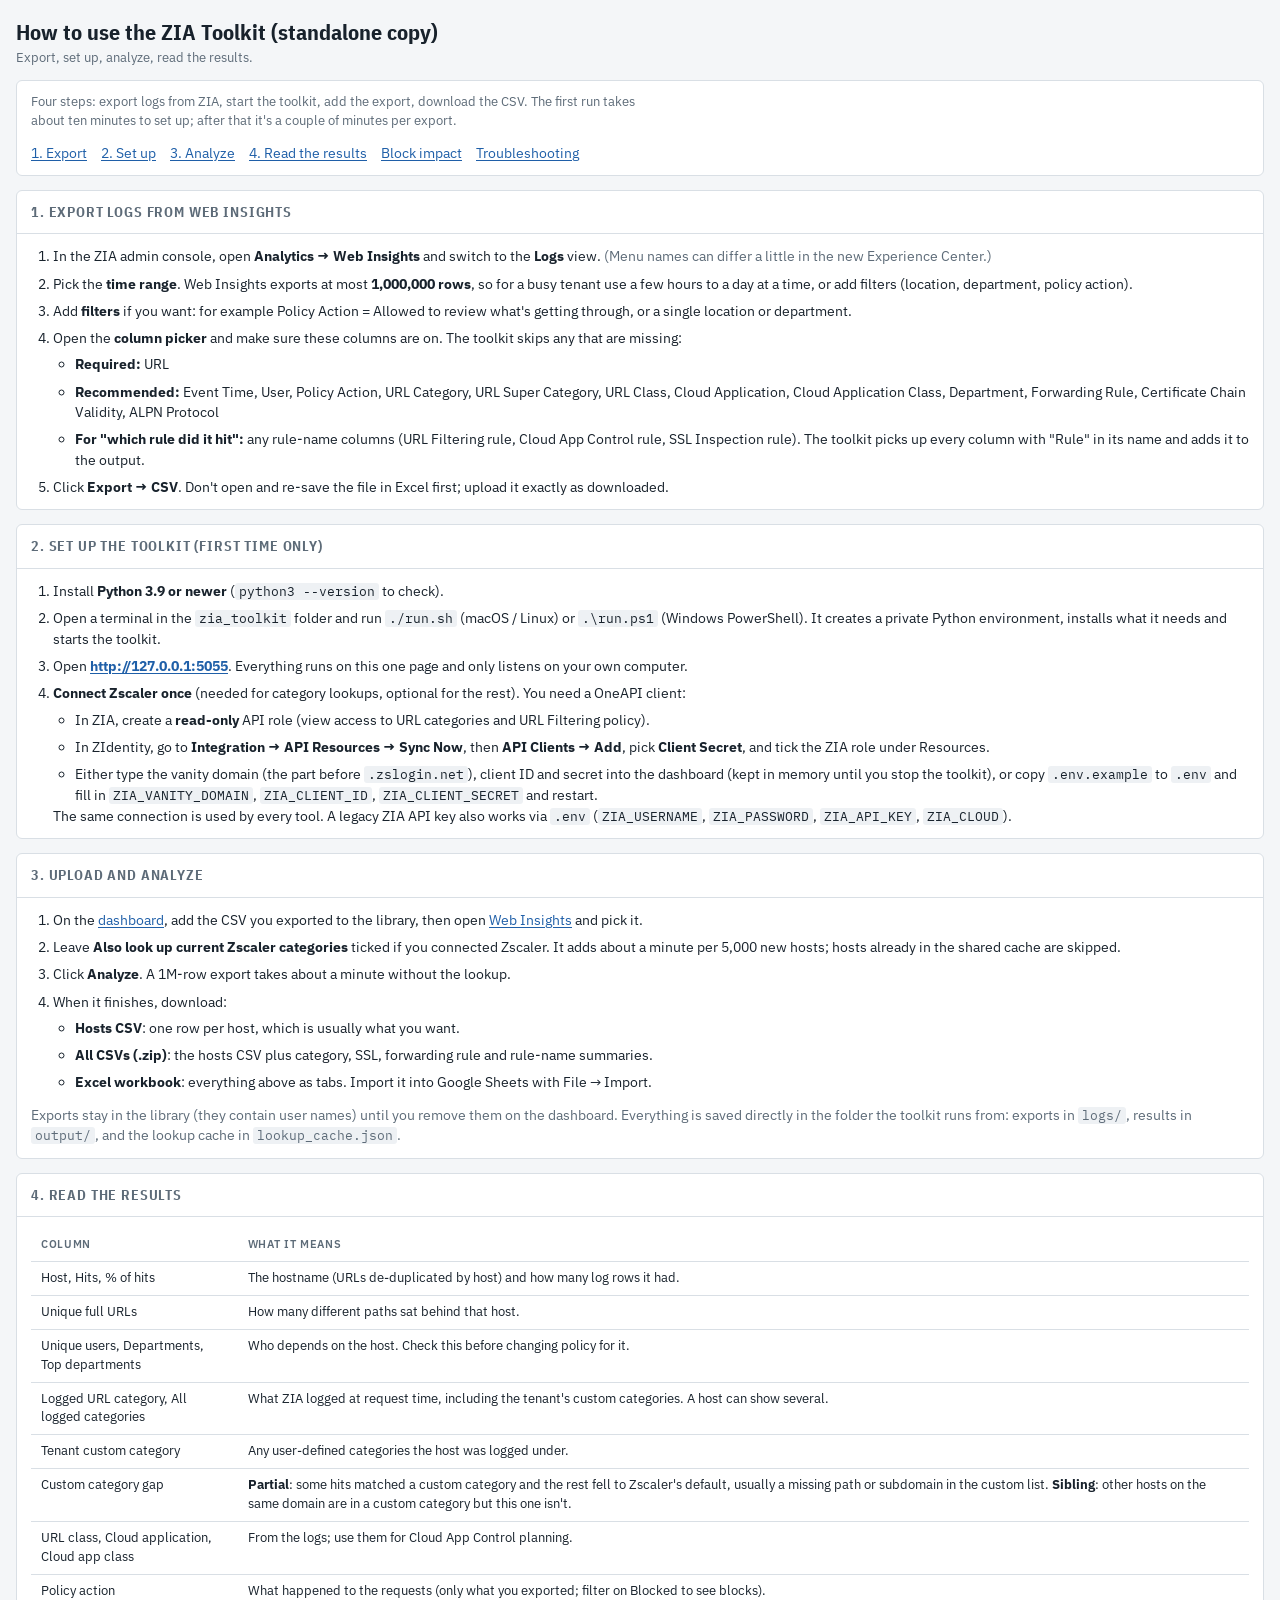
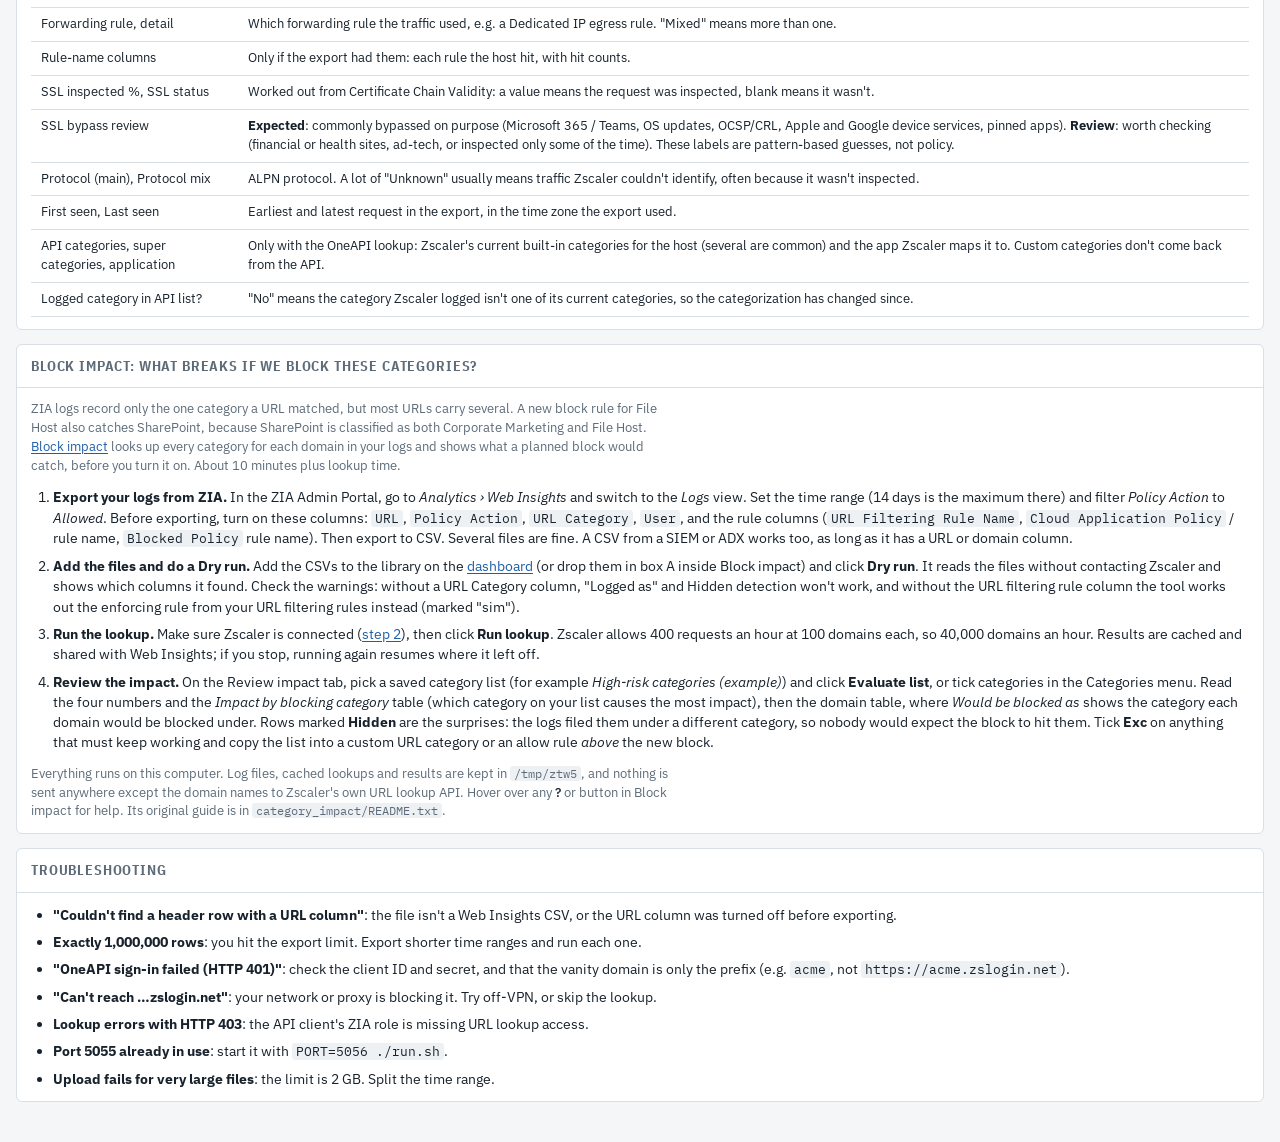
==== commit 3ad575ac: "Keep logs, results and the lookup cache in the folder the toolkit runs from Workspace defaults to th" ====
--- a/HELP.html
+++ b/HELP.html
@@ -337,7 +337,7 @@
           <li><b>All CSVs (.zip)</b>: the hosts CSV plus category, SSL, forwarding rule and rule-name summaries.</li>
           <li><b>Excel workbook</b>: everything above as tabs. Import it into Google Sheets with File → Import.</li></ul></li>
   </ol>
-  <p class="muted">Exports stay in the library (they contain user names) until you remove them on the dashboard. Results stay in <code>data/outputs</code> until you delete them.</p></div>
+  <p class="muted">Exports stay in the library (they contain user names) until you remove them on the dashboard. Everything is saved directly in the folder the toolkit runs from: exports in <code>logs/</code>, results in <code>output/</code>, and the lookup cache in <code>lookup_cache.json</code>.</p></div>
 </div>
 
 <div class="panel" id="read">
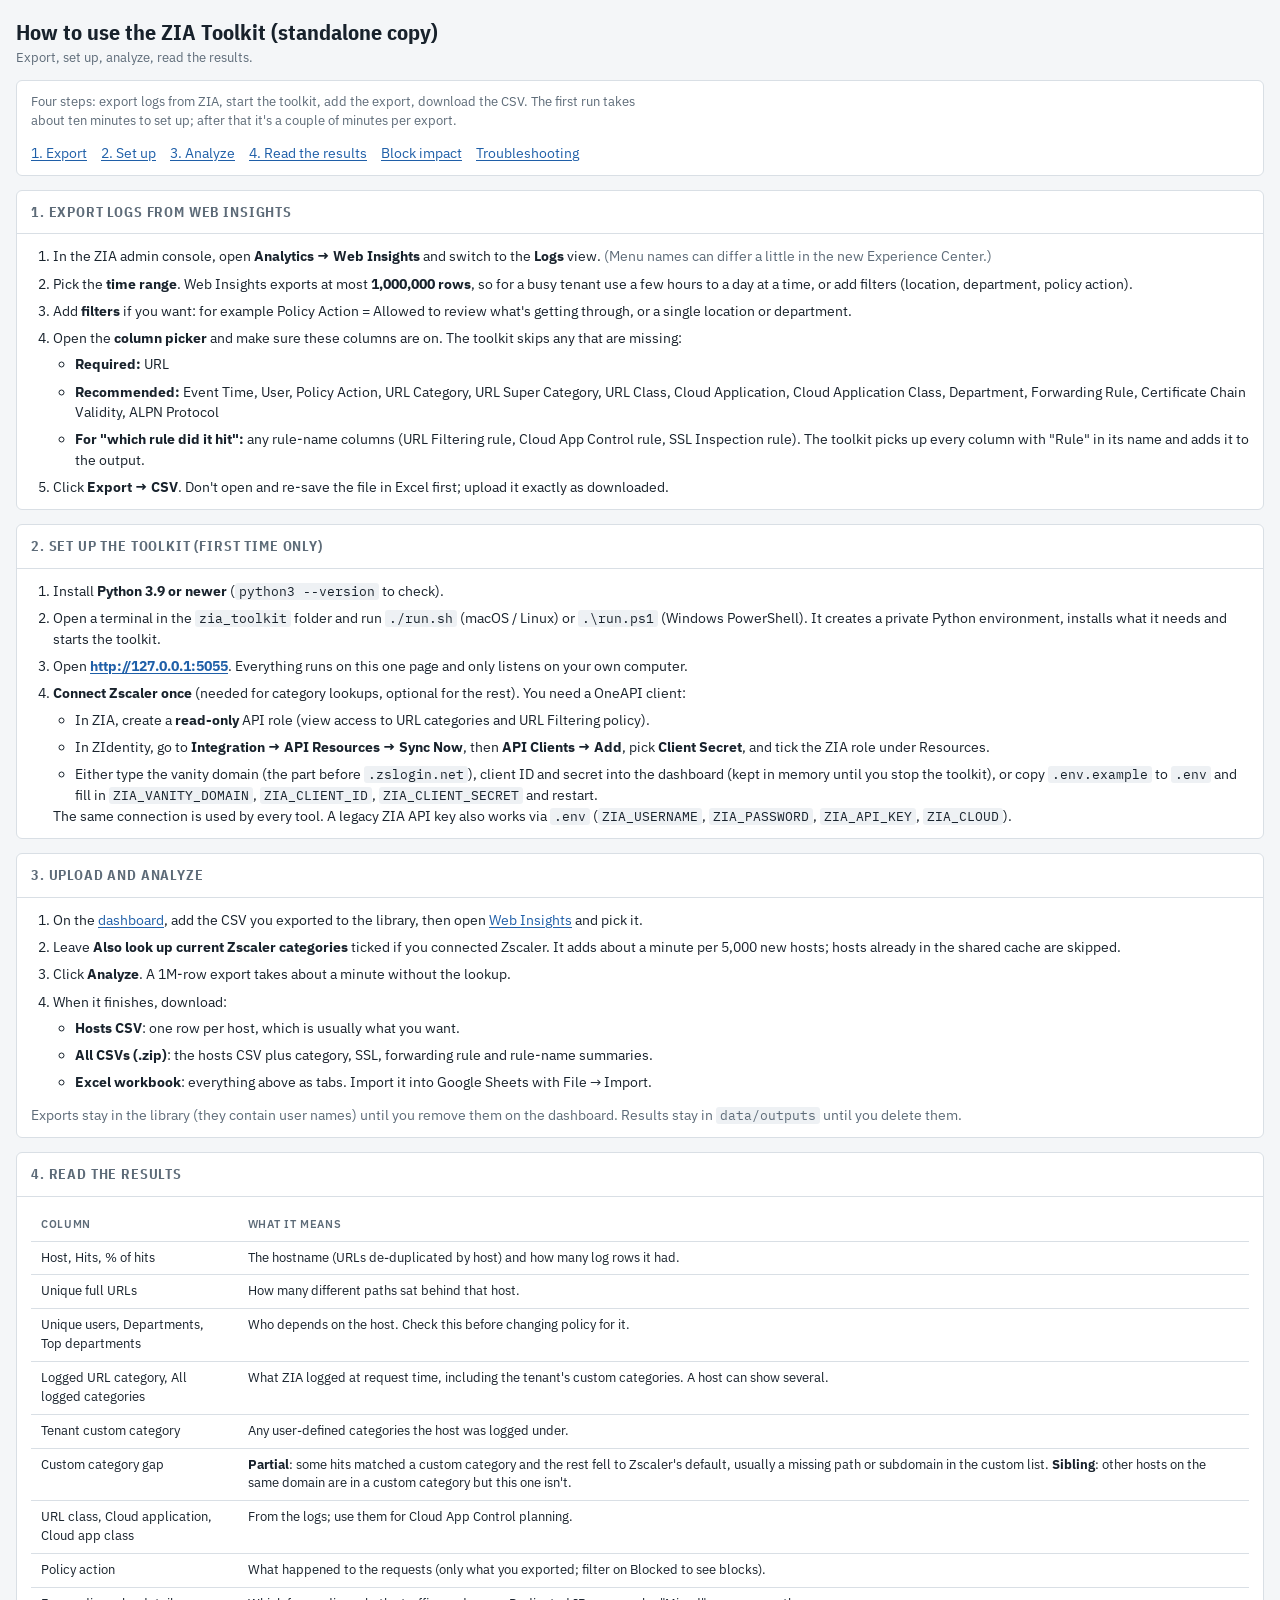
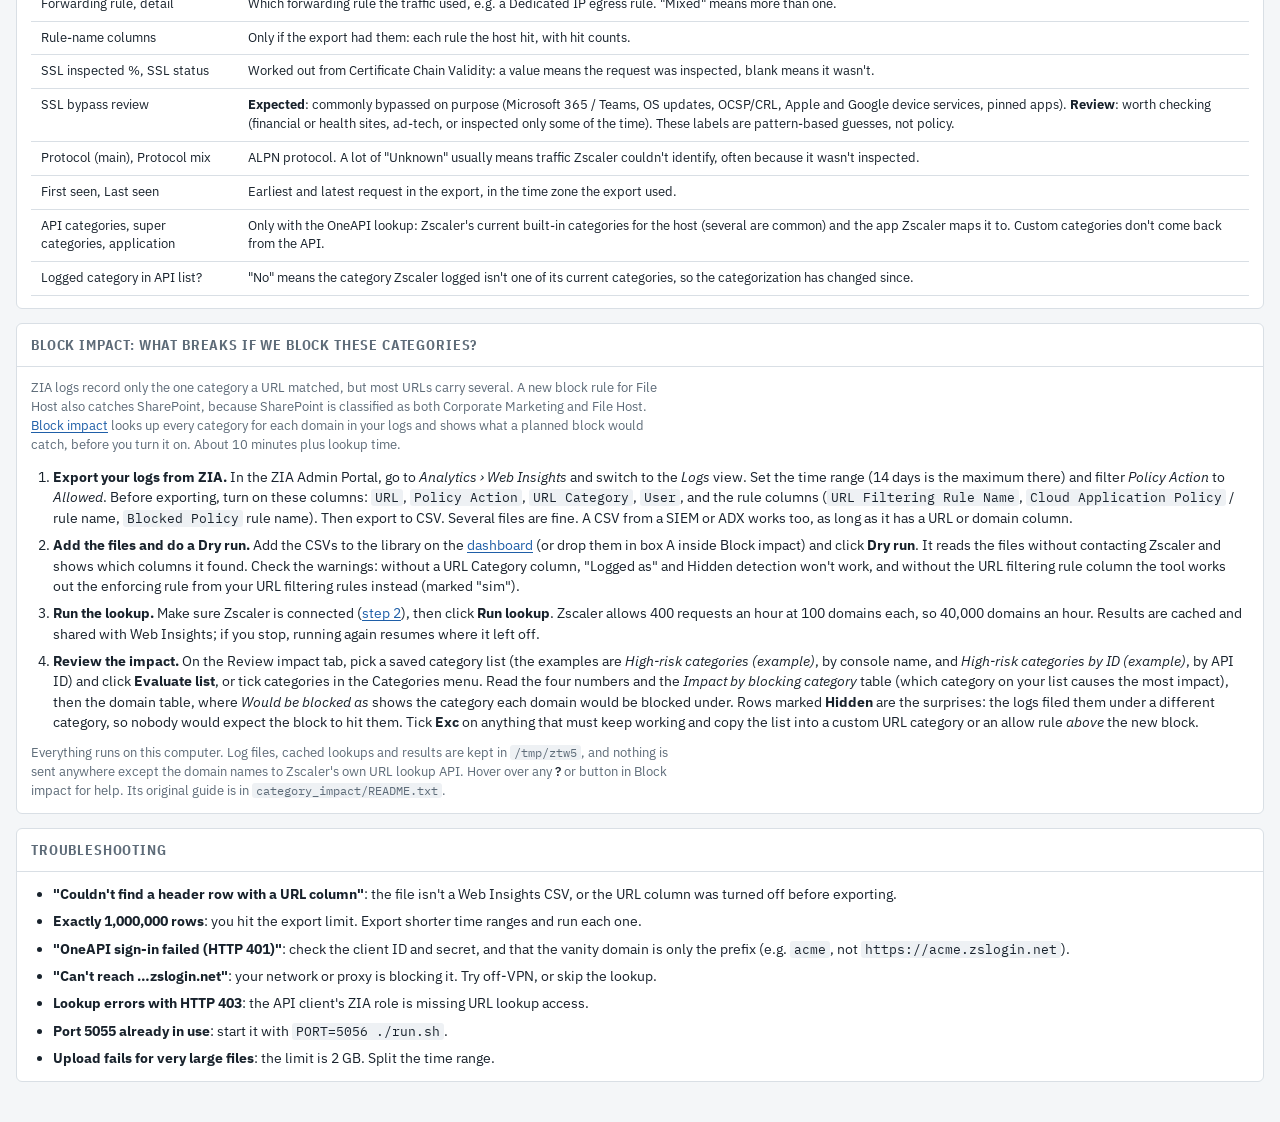
==== commit e70d8a33: "Block impact: add a by-ID example category list Adds 'High-risk categories by ID (example)' (36 Zsca" ====
--- a/HELP.html
+++ b/HELP.html
@@ -337,7 +337,7 @@
           <li><b>All CSVs (.zip)</b>: the hosts CSV plus category, SSL, forwarding rule and rule-name summaries.</li>
           <li><b>Excel workbook</b>: everything above as tabs. Import it into Google Sheets with File → Import.</li></ul></li>
   </ol>
-  <p class="muted">Exports stay in the library (they contain user names) until you remove them on the dashboard. Everything is saved directly in the folder the toolkit runs from: exports in <code>logs/</code>, results in <code>output/</code>, and the lookup cache in <code>lookup_cache.json</code>.</p></div>
+  <p class="muted">Exports stay in the library (they contain user names) until you remove them on the dashboard. Results stay in <code>data/outputs</code> until you delete them.</p></div>
 </div>
 
 <div class="panel" id="read">
@@ -372,7 +372,7 @@
       <li><b>Export your logs from ZIA.</b> In the ZIA Admin Portal, go to <i>Analytics › Web Insights</i> and switch to the <i>Logs</i> view. Set the time range (14 days is the maximum there) and filter <i>Policy Action</i> to <i>Allowed</i>. Before exporting, turn on these columns: <code>URL</code>, <code>Policy Action</code>, <code>URL Category</code>, <code>User</code>, and the rule columns (<code>URL Filtering Rule Name</code>, <code>Cloud Application Policy</code> / rule name, <code>Blocked Policy</code> rule name). Then export to CSV. Several files are fine. A CSV from a SIEM or ADX works too, as long as it has a URL or domain column.</li>
       <li><b>Add the files and do a Dry run.</b> Add the CSVs to the library on the <a class="link" href="#">dashboard</a> (or drop them in box A inside Block impact) and click <b>Dry run</b>. It reads the files without contacting Zscaler and shows which columns it found. Check the warnings: without a URL Category column, "Logged as" and Hidden detection won't work, and without the URL filtering rule column the tool works out the enforcing rule from your URL filtering rules instead (marked "sim").</li>
       <li><b>Run the lookup.</b> Make sure Zscaler is connected (<a class="link" href="#setup">step 2</a>), then click <b>Run lookup</b>. Zscaler allows 400 requests an hour at 100 domains each, so 40,000 domains an hour. Results are cached and shared with Web Insights; if you stop, running again resumes where it left off.</li>
-      <li><b>Review the impact.</b> On the Review impact tab, pick a saved category list (for example <i>High-risk categories (example)</i>) and click <b>Evaluate list</b>, or tick categories in the Categories menu. Read the four numbers and the <i>Impact by blocking category</i> table (which category on your list causes the most impact), then the domain table, where <i>Would be blocked as</i> shows the category each domain would be blocked under. Rows marked <b>Hidden</b> are the surprises: the logs filed them under a different category, so nobody would expect the block to hit them. Tick <b>Exc</b> on anything that must keep working and copy the list into a custom URL category or an allow rule <i>above</i> the new block.</li>
+      <li><b>Review the impact.</b> On the Review impact tab, pick a saved category list (the examples are <i>High-risk categories (example)</i>, by console name, and <i>High-risk categories by ID (example)</i>, by API ID) and click <b>Evaluate list</b>, or tick categories in the Categories menu. Read the four numbers and the <i>Impact by blocking category</i> table (which category on your list causes the most impact), then the domain table, where <i>Would be blocked as</i> shows the category each domain would be blocked under. Rows marked <b>Hidden</b> are the surprises: the logs filed them under a different category, so nobody would expect the block to hit them. Tick <b>Exc</b> on anything that must keep working and copy the list into a custom URL category or an allow rule <i>above</i> the new block.</li>
     </ol>
     <p class="help">Everything runs on this computer. Log files, cached lookups and results are kept in <code>/tmp/ztw5</code>, and nothing is sent anywhere except the domain names to Zscaler's own URL lookup API. Hover over any <b>?</b> or button in Block impact for help. Its original guide is in <code>category_impact/README.txt</code>.</p>
   </div>
